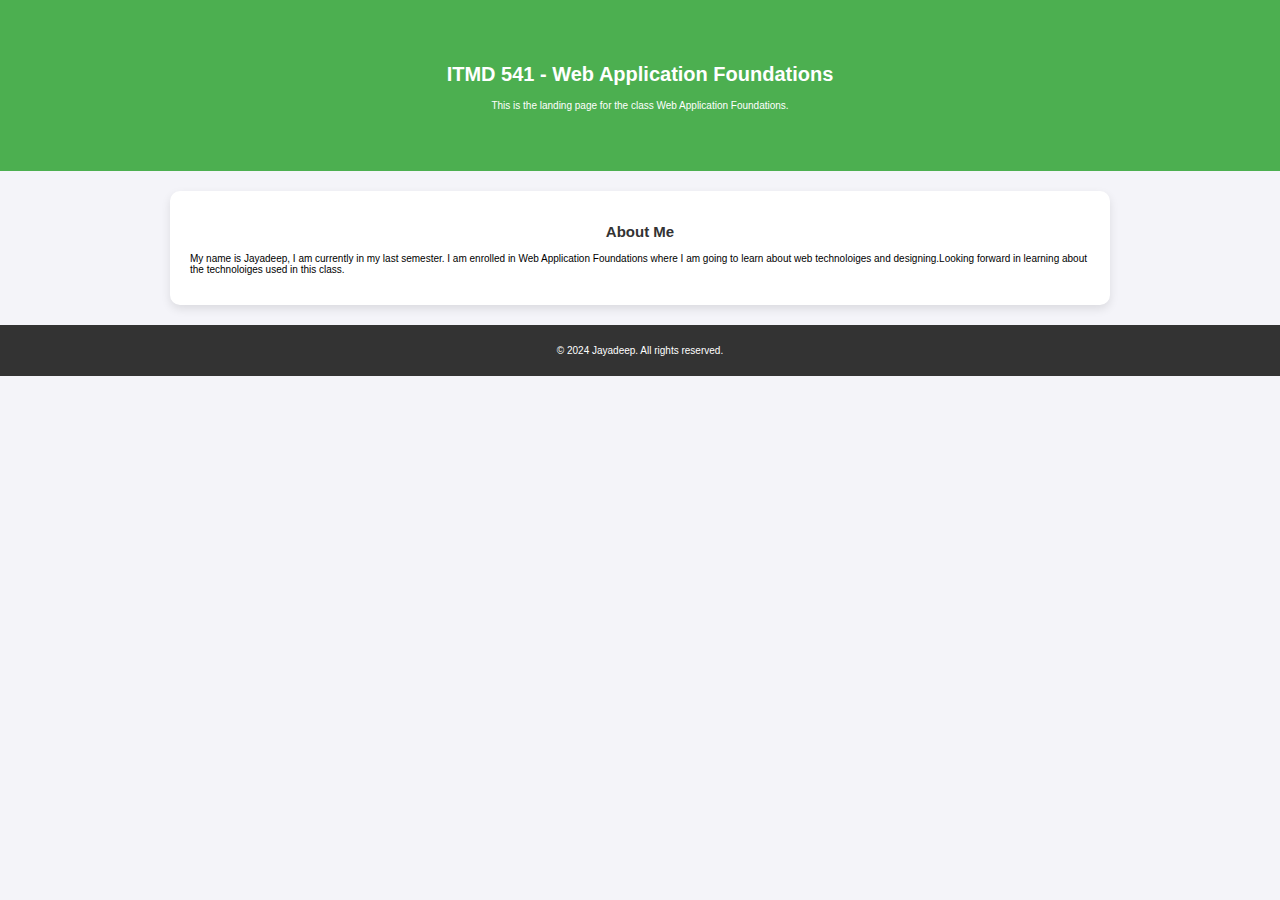
==== index.html @ 2812f165 "edit image specs" ====
<!DOCTYPE html>
<html lang="en">
<head>
    <meta charset="UTF-8">
    <meta name="viewport" content="width=device-width, initial-scale=1.0">
    <title>ITMD541</title>
    <link rel="stylesheet" href="styles.css">
</head>
<body>
    <header>
        <div class="hero">
            <h1>ITMD 541 - Web Application Foundations </h1>
            <p>This is the landing page for the class Web Application Foundations.</p>
        </div>
    </header>

    <section id="about-me">
        <h2>About Me</h2>
        <p>My name is Jayadeep, I am currently in my last semester. I am enrolled in Web Application Foundations where I am going to learn about web technoloiges and designing.Looking forward in learning about the technoloiges used in this class.</p>
    </section>

  
    <footer>
      <p>© 2024 Jayadeep. All rights reserved.</p>
  </footer>
  
</body>
</html>
---- styles.css ----
/* Basic page styling */
body {
    font-family: 'Arial', sans-serif;
    margin: 0;
    padding: 0;
    background-color: #f4f4f9;
    font-size: 10px;
  }
  
  header .hero {
    background-color: #4caf50;
    color: white;
    padding: 50px 20px;
    text-align: center;
    font-size: 10px;
  }
  
  /* Section styling */
  section {
    padding: 20px;
    margin: 20px auto;
    max-width: 900px;
    background-color: white;
    box-shadow: 0px 4px 10px rgba(0, 0, 0, 0.1);
    border-radius: 10px;
  }
  
  h2 {
    text-align: center;
    color: #333;
  }
  
  /* Skills section */
  .skills-container {
    display: flex;
    justify-content: space-between; /* Ensure space between JS and TS */
    flex-wrap: nowrap; /* Keep JS and TS on the same row */
    margin-top: 50px;
    gap: 20px; /* Add spacing between JS and TS */
  }
  
  .skill {
    text-align: center;
    width: 45%; /* Adjust the width for JS and TS */
    margin-bottom: 20px;
  }
  
  .skill img {
    width: 100px;
    height: 100px;
  }
  
  .progress-bar {
    width: 100%;
    background-color: #ddd;
    border-radius: 25px;
    margin-top: 10px;
    overflow: hidden;
    position: relative;
  }
  
  .progress-bar-fill {
    height: 25px;
    background-color: #4caf50;
    border-radius: 25px;
    line-height: 25px;
    color: white;
    text-align: center;
    transition: width 1s ease-in-out;
  }
  
  /* Specific colors for JS and TS */
  .js-bar-fill {
    background-color: #f7df1e; /* JavaScript yellow */
  }
  
  .ts-bar-fill {
    background-color: #007acc; /* TypeScript blue */
  }
  
  
  /* Footer styling */
  footer {
    text-align: center;
    background-color: #333;
    color: white;
    padding: 10px 0;
  }
  
  .linkedin-logo {
    width: 30px; /* Adjust the size */
    height: auto;
    vertical-align: middle;
    margin-left: 5px;
  }
  
  .linkedin-logo:hover {
    opacity: 0.8; /* Optional hover effect */
  }
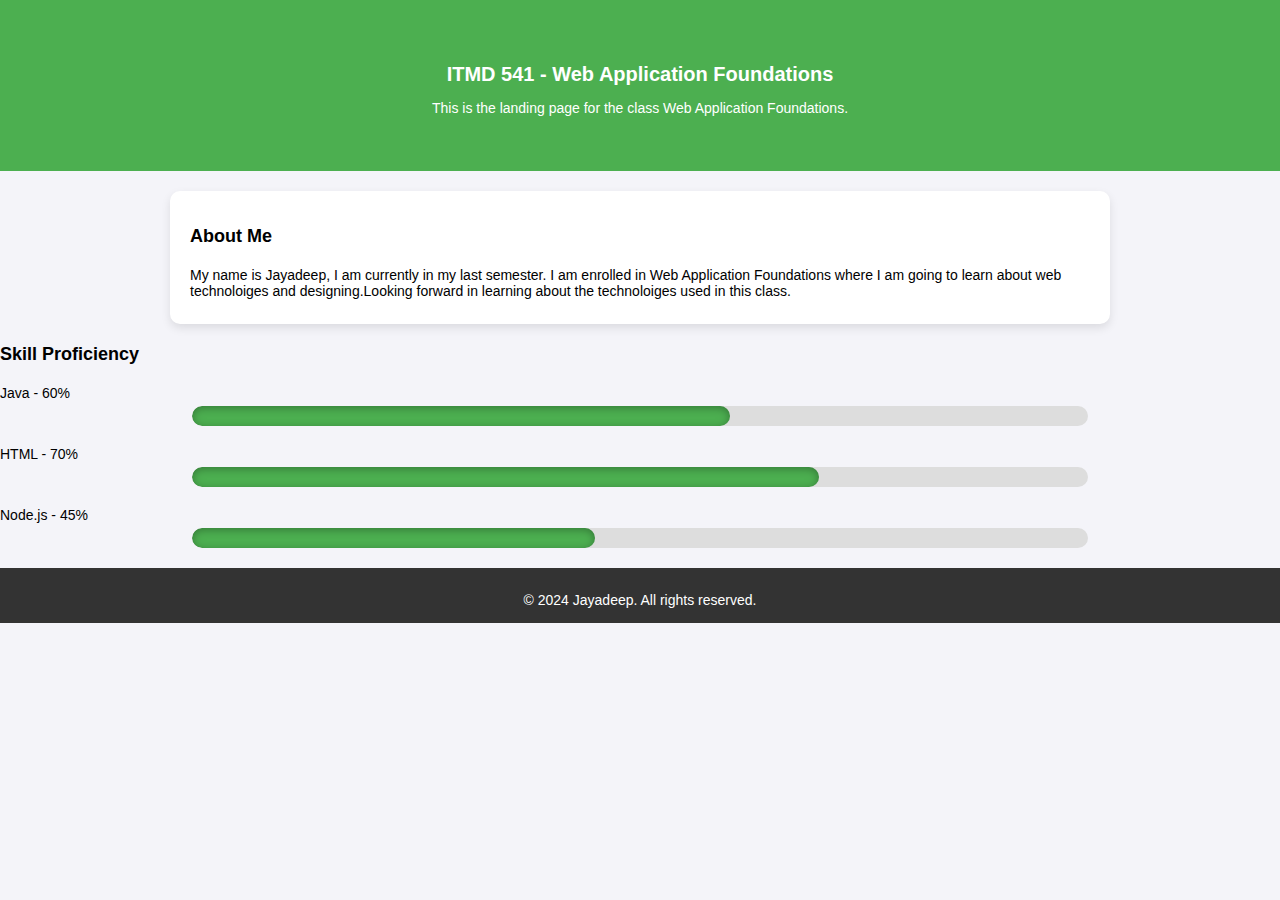
==== commit b9deb037: "add more content" ====
--- a/index.html
+++ b/index.html
@@ -19,6 +19,28 @@
         <p>My name is Jayadeep, I am currently in my last semester. I am enrolled in Web Application Foundations where I am going to learn about web technoloiges and designing.Looking forward in learning about the technoloiges used in this class.</p>
     </section>
 
+    <h2>Skill Proficiency</h2>
+    
+    <div class="skill">
+        <p>Java - 60%</p>
+        <div class="meter">
+            <span style="width: 60%;"></span>
+        </div>
+    </div>
+
+    <div class="skill">
+        <p>HTML - 70%</p>
+        <div class="meter">
+            <span style="width: 70%;"></span>
+        </div>
+    </div>
+
+    <div class="skill">
+        <p>Node.js - 45%</p>
+        <div class="meter">
+            <span style="width: 45%;"></span>
+        </div>
+    </div>
   
     <footer>
       <p>© 2024 Jayadeep. All rights reserved.</p>
--- a/styles.css
+++ b/styles.css
@@ -26,57 +26,35 @@
   }
   
   h2 {
-    text-align: center;
-    color: #333;
-  }
-  
-  /* Skills section */
-  .skills-container {
-    display: flex;
-    justify-content: space-between; /* Ensure space between JS and TS */
-    flex-wrap: nowrap; /* Keep JS and TS on the same row */
-    margin-top: 50px;
-    gap: 20px; /* Add spacing between JS and TS */
-  }
-  
-  .skill {
-    text-align: center;
-    width: 45%; /* Adjust the width for JS and TS */
+    font-size: 18px;
     margin-bottom: 20px;
-  }
-  
-  .skill img {
-    width: 100px;
-    height: 100px;
-  }
-  
-  .progress-bar {
-    width: 100%;
+}
+
+.skill {
+    margin-bottom: 20px;
+}
+
+.meter {
+    height: 20px;
     background-color: #ddd;
-    border-radius: 25px;
-    margin-top: 10px;
+    border-radius: 10px;
     overflow: hidden;
-    position: relative;
-  }
-  
-  .progress-bar-fill {
-    height: 25px;
-    background-color: #4caf50;
-    border-radius: 25px;
-    line-height: 25px;
-    color: white;
-    text-align: center;
-    transition: width 1s ease-in-out;
-  }
-  
-  /* Specific colors for JS and TS */
-  .js-bar-fill {
-    background-color: #f7df1e; /* JavaScript yellow */
-  }
-  
-  .ts-bar-fill {
-    background-color: #007acc; /* TypeScript blue */
-  }
+    width: 70%; /* Adjust the width of the meter */
+    margin: 0 auto;
+}
+
+.meter span {
+    display: block;
+    height: 100%;
+    background-color: #4CAF50; /* Green for the progress */
+    border-radius: 10px;
+    box-shadow: inset 0 2px 9px rgba(0, 0, 0, 0.3);
+}
+
+p {
+    font-size: 14px;
+    margin-bottom: 5px;
+}
   
   
   /* Footer styling */
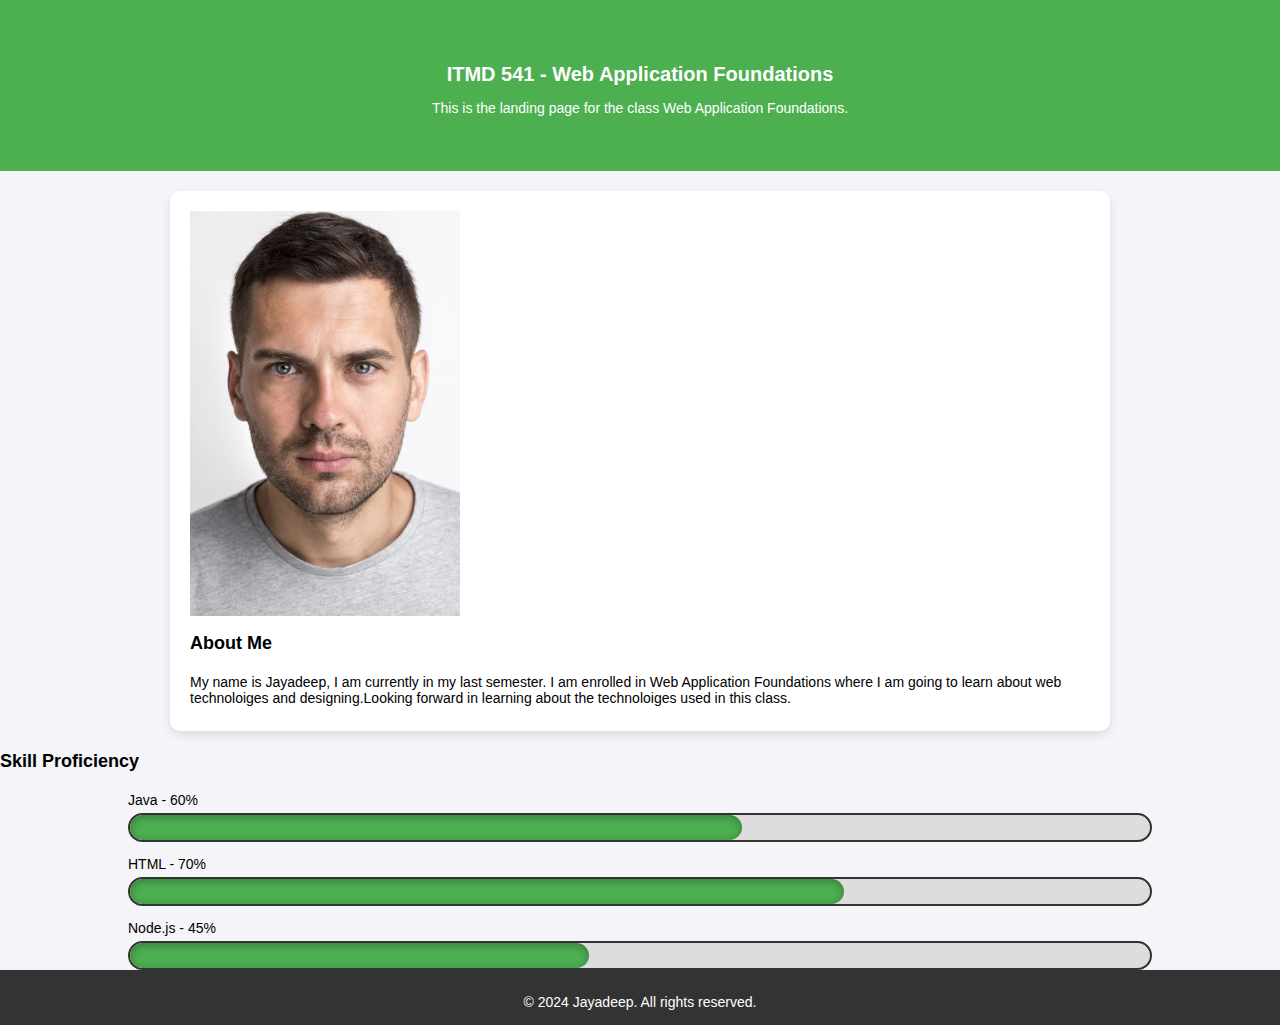
==== commit 0460335d: "added picture" ====
--- a/index.html
+++ b/index.html
@@ -15,6 +15,7 @@
     </header>
 
     <section id="about-me">
+        <img src = "images/pic_pinterest.jpg">
         <h2>About Me</h2>
         <p>My name is Jayadeep, I am currently in my last semester. I am enrolled in Web Application Foundations where I am going to learn about web technoloiges and designing.Looking forward in learning about the technoloiges used in this class.</p>
     </section>
--- a/styles.css
+++ b/styles.css
@@ -5,73 +5,83 @@
     padding: 0;
     background-color: #f4f4f9;
     font-size: 10px;
-  }
-  
-  header .hero {
-    background-color: #4caf50;
+}
+
+header .hero {
+    background-color: #4CAF50;
     color: white;
     padding: 50px 20px;
     text-align: center;
     font-size: 10px;
-  }
-  
-  /* Section styling */
-  section {
+}
+
+/* Section styling */
+section {
     padding: 20px;
     margin: 20px auto;
     max-width: 900px;
     background-color: white;
     box-shadow: 0px 4px 10px rgba(0, 0, 0, 0.1);
     border-radius: 10px;
-  }
-  
-  h2 {
+}
+
+h2 {
     font-size: 18px;
     margin-bottom: 20px;
 }
 
+img {
+    width: 30%;
+    height: 50%;
+    align-self: center;
+  }
+
+/* Skill and meter styling */
 .skill {
     margin-bottom: 20px;
+    width: 80%; /* Ensure the skill bar is wide enough */
+    margin: 0 auto; /* Center align the skill bar */
 }
 
 .meter {
-    height: 20px;
+    height: 25px; /* Increased height for better visibility */
     background-color: #ddd;
-    border-radius: 10px;
+    border-radius: 15px; /* Rounded corners */
     overflow: hidden;
-    width: 70%; /* Adjust the width of the meter */
-    margin: 0 auto;
+    position: relative;
+    border: 2px solid #333; /* Add border to make it more visible */
 }
 
 .meter span {
     display: block;
     height: 100%;
-    background-color: #4CAF50; /* Green for the progress */
-    border-radius: 10px;
+    background-color: #4CAF50; /* Green color for the progress */
+    border-radius: 15px;
     box-shadow: inset 0 2px 9px rgba(0, 0, 0, 0.3);
+    position: relative;
+    transition: width 0.5s; /* Smooth animation when loading */
 }
 
 p {
     font-size: 14px;
     margin-bottom: 5px;
 }
-  
-  
-  /* Footer styling */
-  footer {
+
+/* Footer styling */
+footer {
     text-align: center;
     background-color: #333;
     color: white;
     padding: 10px 0;
-  }
-  
-  .linkedin-logo {
+}
+
+.linkedin-logo {
     width: 30px; /* Adjust the size */
     height: auto;
     vertical-align: middle;
     margin-left: 5px;
-  }
-  
-  .linkedin-logo:hover {
-    opacity: 0.8; /* Optional hover effect */
-  }+}
+
+.linkedin-logo:hover {
+    opacity: 0.8; /* Optional hover effect */
+}
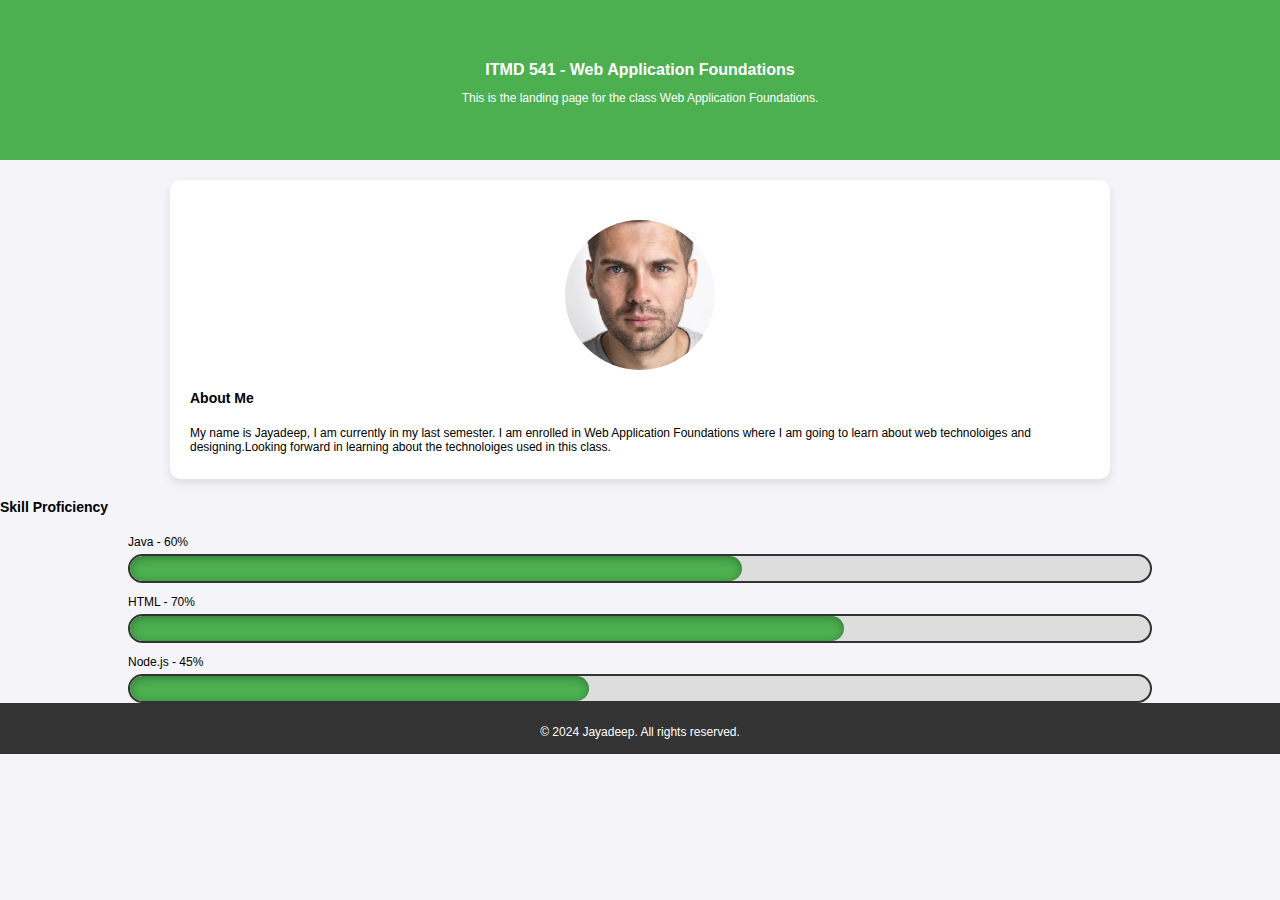
==== commit 6651d5e3: "made minor changes" ====
--- a/index.html
+++ b/index.html
@@ -8,7 +8,7 @@
 </head>
 <body>
     <header>
-        <div class="hero">
+        <div class="lecture">
             <h1>ITMD 541 - Web Application Foundations </h1>
             <p>This is the landing page for the class Web Application Foundations.</p>
         </div>
--- a/styles.css
+++ b/styles.css
@@ -7,12 +7,12 @@
     font-size: 10px;
 }
 
-header .hero {
+header .lecture {
     background-color: #4CAF50;
     color: white;
     padding: 50px 20px;
     text-align: center;
-    font-size: 10px;
+    font-size: 8px; /* Smaller font size for hero section */
 }
 
 /* Section styling */
@@ -23,24 +23,27 @@
     background-color: white;
     box-shadow: 0px 4px 10px rgba(0, 0, 0, 0.1);
     border-radius: 10px;
+    font-size: 5px;
 }
 
 h2 {
-    font-size: 18px;
+    font-size: 14px; /* Slightly smaller for all h2 headings */
     margin-bottom: 20px;
 }
-
 img {
-    width: 30%;
-    height: 50%;
-    align-self: center;
-  }
-
+display: block;
+margin: 20px auto;
+border-radius: 50%;
+width: 150px;
+height: 150px;
+object-fit: cover;
+}
 /* Skill and meter styling */
 .skill {
     margin-bottom: 20px;
     width: 80%; /* Ensure the skill bar is wide enough */
-    margin: 0 auto; /* Center align the skill bar */
+    margin: 0 auto;
+    font-size: 8px; /* Smaller font size for skill section */
 }
 
 .meter {
@@ -63,7 +66,7 @@
 }
 
 p {
-    font-size: 14px;
+    font-size: 12px; /* Slightly smaller paragraph font size */
     margin-bottom: 5px;
 }
 
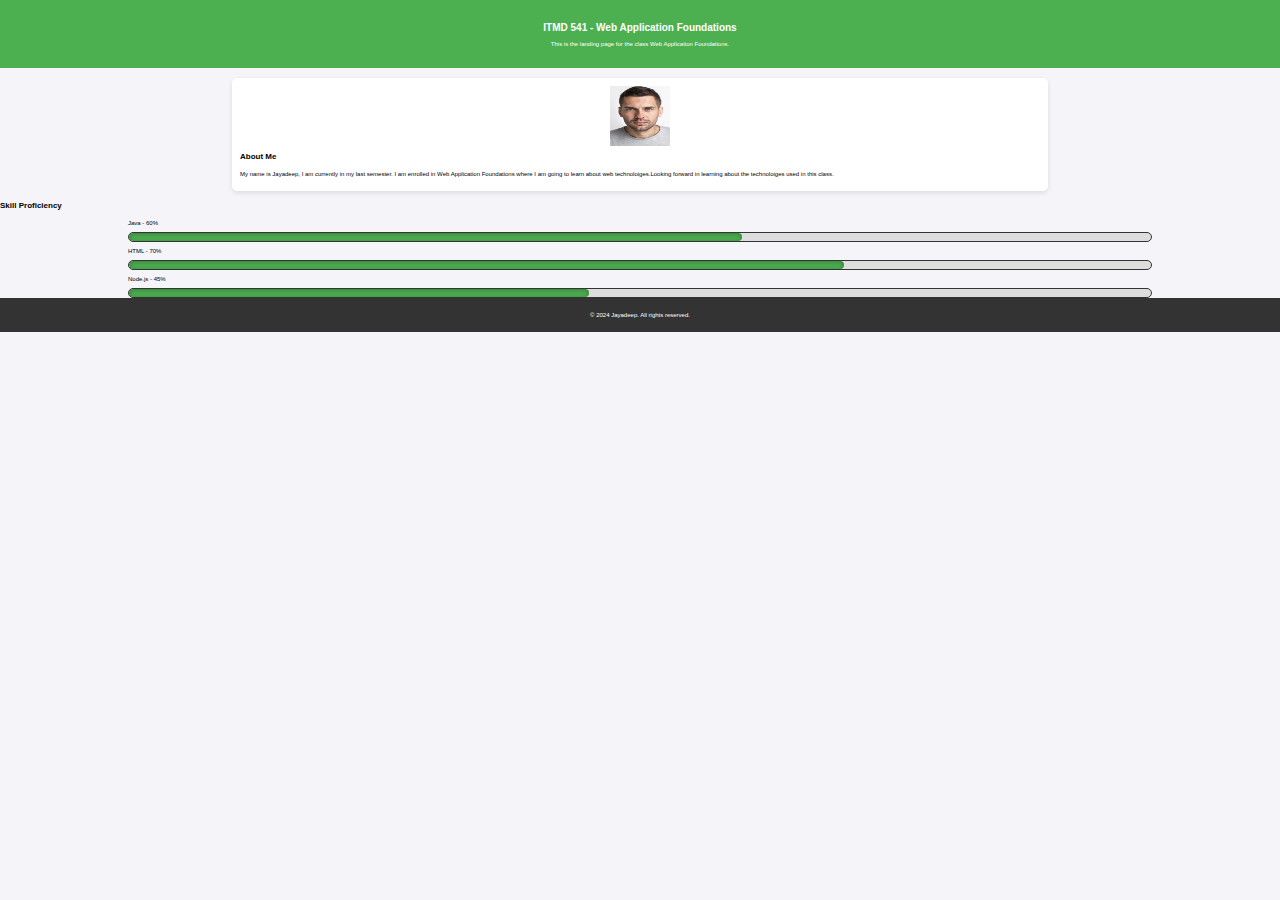
==== commit 0823dc46: "final changes before submission" ====
--- a/index.html
+++ b/index.html
@@ -17,7 +17,7 @@
     <section id="about-me">
         <img src = "images/pic_pinterest.jpg">
         <h2>About Me</h2>
-        <p>My name is Jayadeep, I am currently in my last semester. I am enrolled in Web Application Foundations where I am going to learn about web technoloiges and designing.Looking forward in learning about the technoloiges used in this class.</p>
+        <p>My name is Jayadeep, I am currently in my last semester. I am enrolled in Web Application Foundations where I am going to learn about web technoloiges.Looking forward in learning about the technoloiges used in this class.</p>
     </section>
 
     <h2>Skill Proficiency</h2>
--- a/styles.css
+++ b/styles.css
@@ -4,70 +4,74 @@
     margin: 0;
     padding: 0;
     background-color: #f4f4f9;
-    font-size: 10px;
+    font-size: 6px; /* Reduced font size further */
 }
 
 header .lecture {
     background-color: #4CAF50;
     color: white;
-    padding: 50px 20px;
+    padding: 15px;
     text-align: center;
-    font-size: 8px; /* Smaller font size for hero section */
+    font-size: 6px; /* Smaller font size for the lecture header */
+}
+
+h1 {
+    font-size: 10px; /* Reduced font size for the main heading */
+    margin-bottom: 8px;
+}
+
+p {
+    font-size: 6px; /* Reduced font size for paragraphs */
 }
 
 /* Section styling */
-section {
-    padding: 20px;
-    margin: 20px auto;
-    max-width: 900px;
+section#about-me {
+    padding: 8px;
+    margin: 10px auto;
+    max-width: 800px;
     background-color: white;
-    box-shadow: 0px 4px 10px rgba(0, 0, 0, 0.1);
-    border-radius: 10px;
-    font-size: 5px;
+    box-shadow: 0px 2px 5px rgba(0, 0, 0, 0.1);
+    border-radius: 5px;
+    font-size: 6px; /* Smaller font size for About Me section */
 }
 
 h2 {
-    font-size: 14px; /* Slightly smaller for all h2 headings */
-    margin-bottom: 20px;
+    font-size: 8px; /* Smaller for h2 headings */
+    margin-bottom: 10px;
 }
+
 img {
-display: block;
-margin: 20px auto;
-border-radius: 50%;
-width: 150px;
-height: 150px;
-object-fit: cover;
+    width: 60px; /* Set image width to 60px */
+    height: 60px; /* Set image height to 60px */
+    display: block;
+    margin: 0 auto; /* Center the image */
 }
+
 /* Skill and meter styling */
 .skill {
-    margin-bottom: 20px;
+    margin-bottom: 8px;
     width: 80%; /* Ensure the skill bar is wide enough */
     margin: 0 auto;
-    font-size: 8px; /* Smaller font size for skill section */
+    font-size: 6px; /* Smaller font size for skill section */
 }
 
 .meter {
-    height: 25px; /* Increased height for better visibility */
+    height: 8px; /* Reduced height for better fit */
     background-color: #ddd;
-    border-radius: 15px; /* Rounded corners */
+    border-radius: 5px; /* Rounded corners */
     overflow: hidden;
     position: relative;
-    border: 2px solid #333; /* Add border to make it more visible */
+    border: 1px solid #333; /* Add border to make it more visible */
 }
 
 .meter span {
     display: block;
     height: 100%;
     background-color: #4CAF50; /* Green color for the progress */
-    border-radius: 15px;
-    box-shadow: inset 0 2px 9px rgba(0, 0, 0, 0.3);
+    border-radius: 5px;
+    box-shadow: inset 0 1px 5px rgba(0, 0, 0, 0.3);
     position: relative;
     transition: width 0.5s; /* Smooth animation when loading */
-}
-
-p {
-    font-size: 12px; /* Slightly smaller paragraph font size */
-    margin-bottom: 5px;
 }
 
 /* Footer styling */
@@ -75,16 +79,9 @@
     text-align: center;
     background-color: #333;
     color: white;
-    padding: 10px 0;
+    padding: 8px 0;
+    position: relative;
+    bottom: 0;
+    width: 100%;
+    font-size: 6px; /* Smaller font size for footer */
 }
-
-.linkedin-logo {
-    width: 30px; /* Adjust the size */
-    height: auto;
-    vertical-align: middle;
-    margin-left: 5px;
-}
-
-.linkedin-logo:hover {
-    opacity: 0.8; /* Optional hover effect */
-}
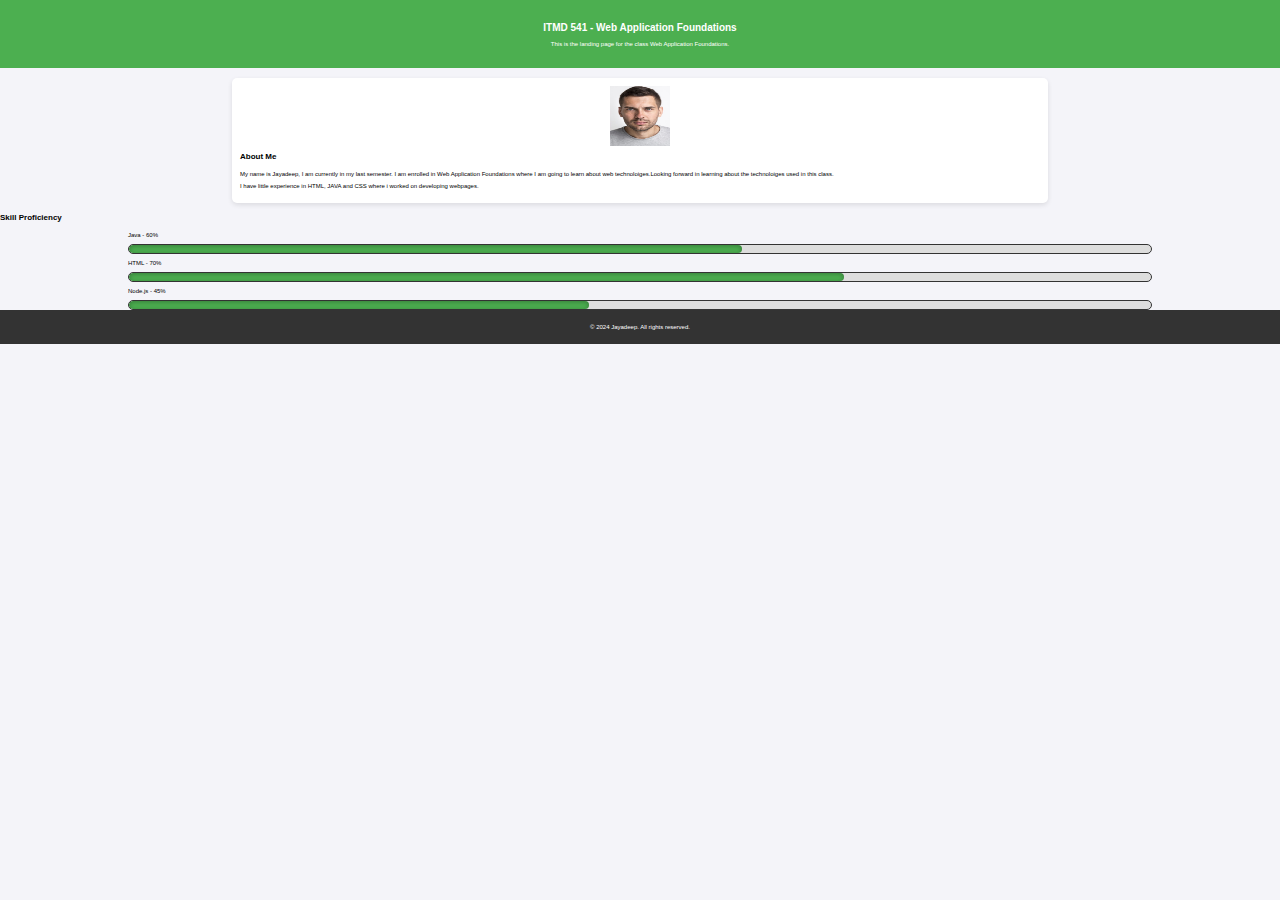
==== commit d689c0b5: "about the class" ====
--- a/index.html
+++ b/index.html
@@ -18,6 +18,7 @@
         <img src = "images/pic_pinterest.jpg">
         <h2>About Me</h2>
         <p>My name is Jayadeep, I am currently in my last semester. I am enrolled in Web Application Foundations where I am going to learn about web technoloiges.Looking forward in learning about the technoloiges used in this class.</p>
+        <p>I have little experience in HTML, JAVA and CSS where i worked on developing webpages.</p>
     </section>
 
     <h2>Skill Proficiency</h2>
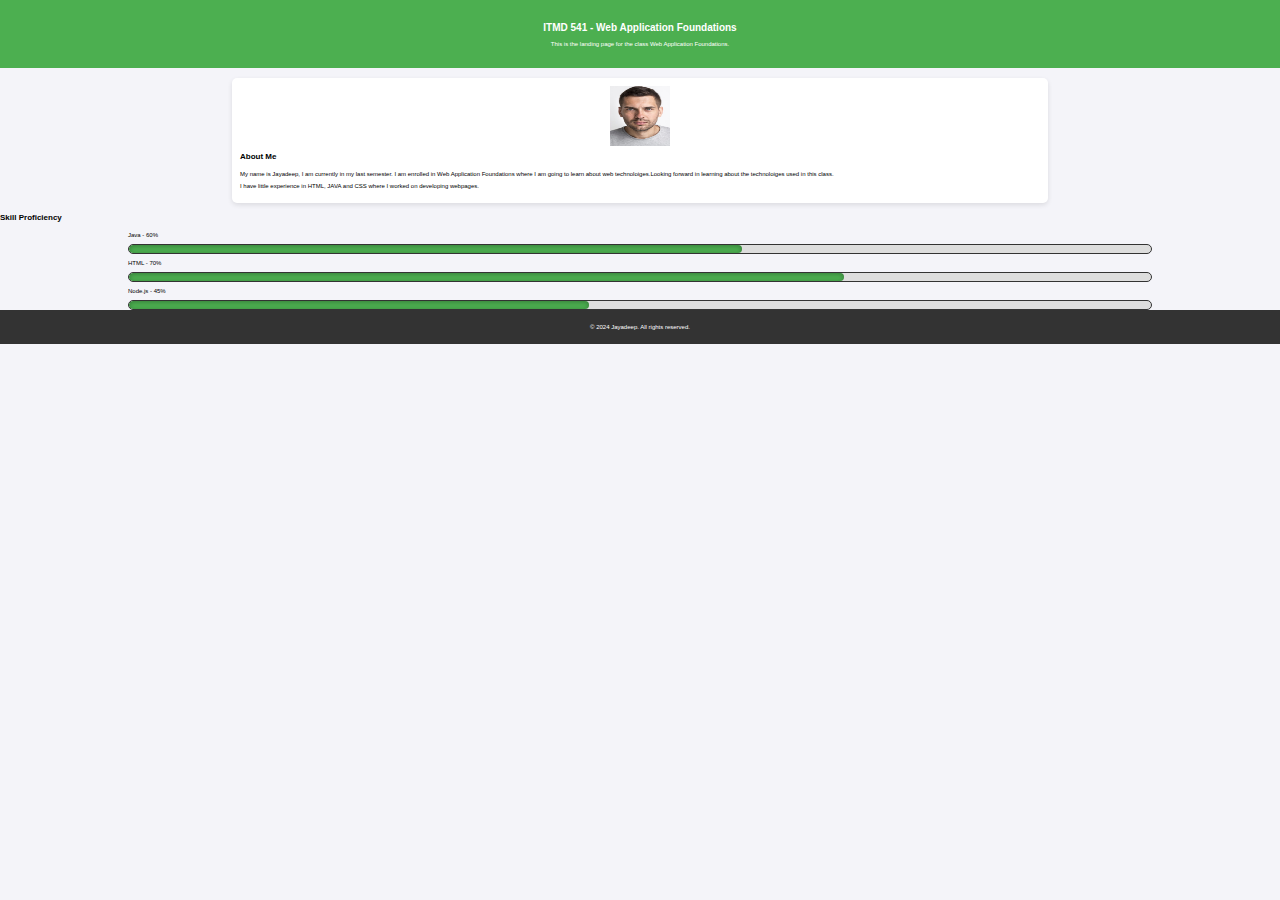
==== commit 25df21f2: "spell check" ====
--- a/index.html
+++ b/index.html
@@ -18,7 +18,7 @@
         <img src = "images/pic_pinterest.jpg">
         <h2>About Me</h2>
         <p>My name is Jayadeep, I am currently in my last semester. I am enrolled in Web Application Foundations where I am going to learn about web technoloiges.Looking forward in learning about the technoloiges used in this class.</p>
-        <p>I have little experience in HTML, JAVA and CSS where i worked on developing webpages.</p>
+        <p>I have little experience in HTML, JAVA and CSS where I worked on developing webpages.</p>
     </section>
 
     <h2>Skill Proficiency</h2>
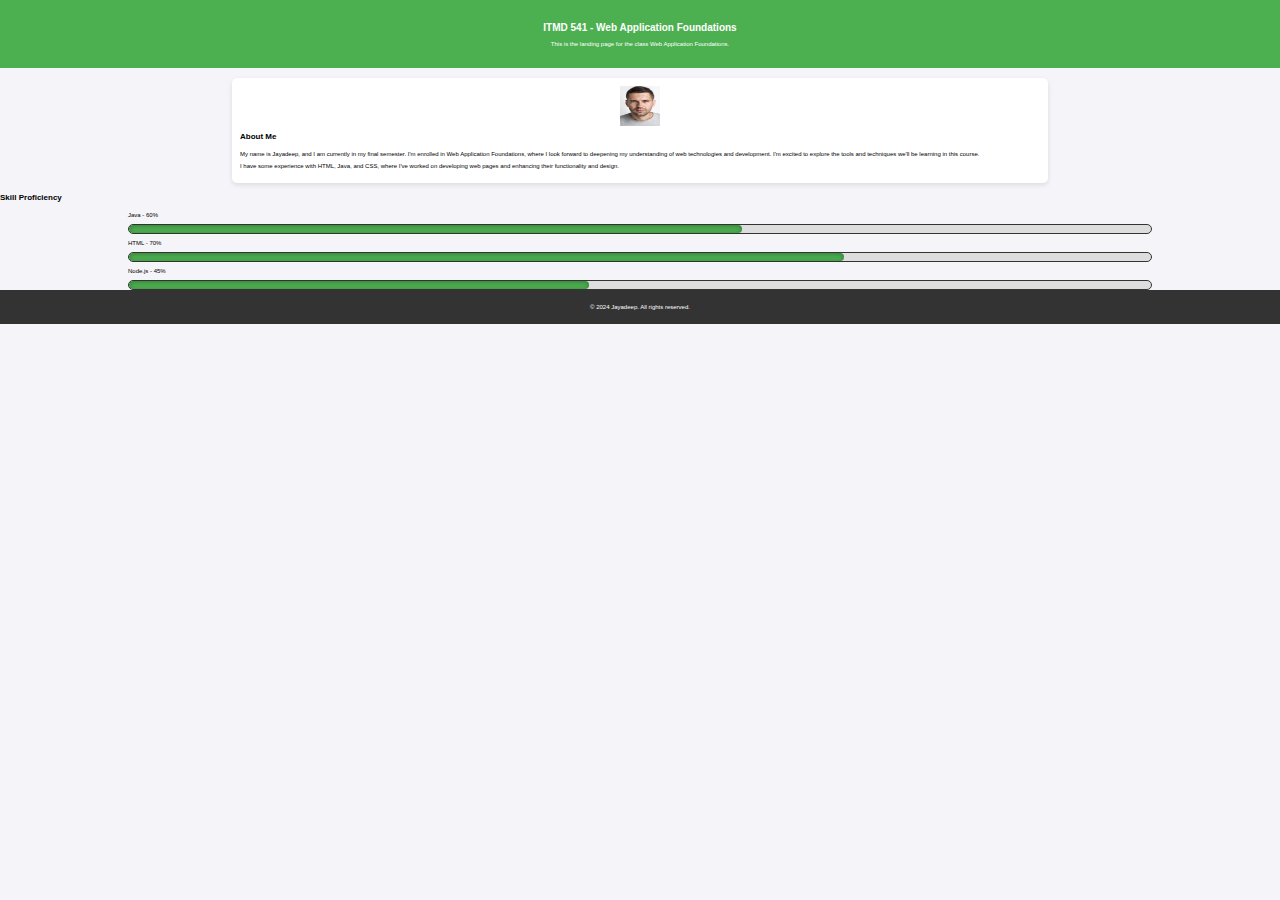
==== commit 8cf573f7: "content edit" ====
--- a/index.html
+++ b/index.html
@@ -17,8 +17,8 @@
     <section id="about-me">
         <img src = "images/pic_pinterest.jpg">
         <h2>About Me</h2>
-        <p>My name is Jayadeep, I am currently in my last semester. I am enrolled in Web Application Foundations where I am going to learn about web technoloiges.Looking forward in learning about the technoloiges used in this class.</p>
-        <p>I have little experience in HTML, JAVA and CSS where I worked on developing webpages.</p>
+        <p>My name is Jayadeep, and I am currently in my final semester. I'm enrolled in Web Application Foundations, where I look forward to deepening my understanding of web technologies and development. I'm excited to explore the tools and techniques we'll be learning in this course.</p>
+        <p>I have some experience with HTML, Java, and CSS, where I've worked on developing web pages and enhancing their functionality and design.</p>
     </section>
 
     <h2>Skill Proficiency</h2>
--- a/styles.css
+++ b/styles.css
@@ -1,10 +1,9 @@
-/* Basic page styling */
 body {
     font-family: 'Arial', sans-serif;
     margin: 0;
     padding: 0;
     background-color: #f4f4f9;
-    font-size: 6px; /* Reduced font size further */
+    font-size: 6px; 
 }
 
 header .lecture {
@@ -12,19 +11,18 @@
     color: white;
     padding: 15px;
     text-align: center;
-    font-size: 6px; /* Smaller font size for the lecture header */
+    font-size: 6px; 
 }
 
 h1 {
-    font-size: 10px; /* Reduced font size for the main heading */
+    font-size: 10px; 
     margin-bottom: 8px;
 }
 
 p {
-    font-size: 6px; /* Reduced font size for paragraphs */
+    font-size: 6px; 
 }
 
-/* Section styling */
 section#about-me {
     padding: 8px;
     margin: 10px auto;
@@ -32,31 +30,31 @@
     background-color: white;
     box-shadow: 0px 2px 5px rgba(0, 0, 0, 0.1);
     border-radius: 5px;
-    font-size: 6px; /* Smaller font size for About Me section */
+    font-size: 6px; 
 }
 
 h2 {
-    font-size: 8px; /* Smaller for h2 headings */
+    font-size: 8px; 
     margin-bottom: 10px;
 }
 
 img {
-    width: 60px; /* Set image width to 60px */
-    height: 60px; /* Set image height to 60px */
+    width: 40px; 
+    height: 40px; 
     display: block;
-    margin: 0 auto; /* Center the image */
+    margin: 0 auto;
 }
 
 /* Skill and meter styling */
 .skill {
     margin-bottom: 8px;
-    width: 80%; /* Ensure the skill bar is wide enough */
+    width: 80%; 
     margin: 0 auto;
-    font-size: 6px; /* Smaller font size for skill section */
+    font-size: 6px; 
 }
 
 .meter {
-    height: 8px; /* Reduced height for better fit */
+    height: 8px; 
     background-color: #ddd;
     border-radius: 5px; /* Rounded corners */
     overflow: hidden;
